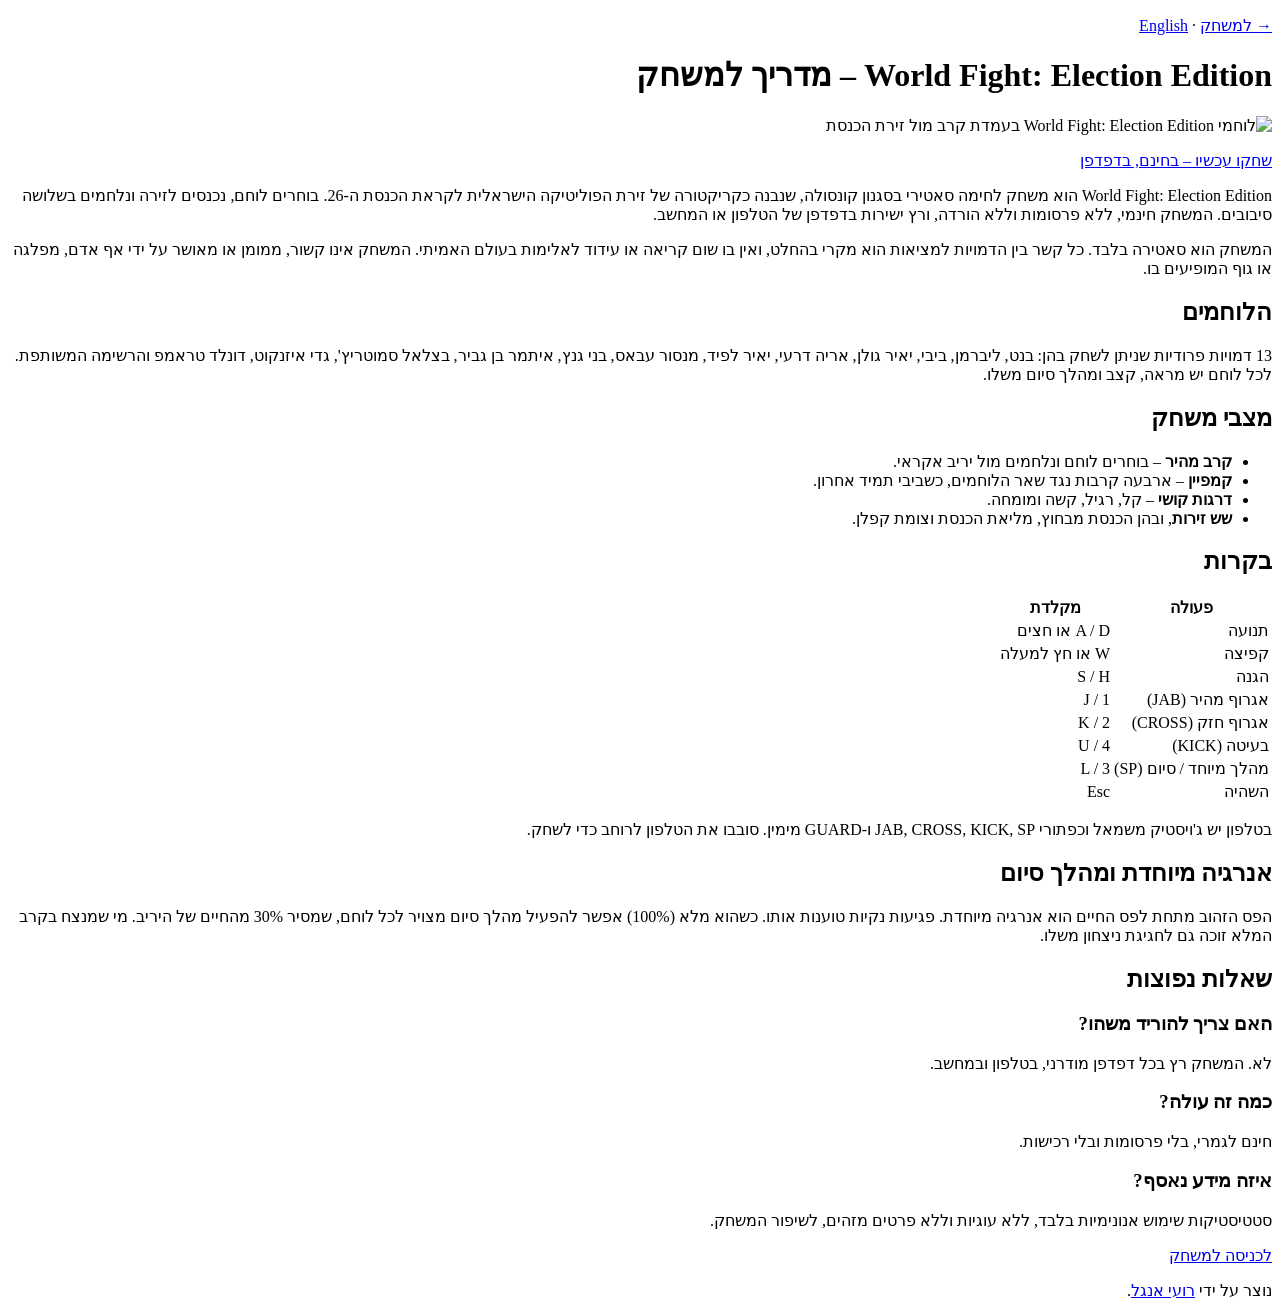
==== web/static/about/index.html @ 85d8ab45 "feat: SEO for israel-election-fight.online (meta, OG, JSON-LD, sitemap, robots, icons, guide pages) " ====
<!doctype html>
<html lang="he" dir="rtl">
<head>
<meta charset="utf-8">
<meta name="viewport" content="width=device-width, initial-scale=1">
<title>איך משחקים ב-World Fight: משחק הלחימה הסאטירי של הבחירות</title>
<meta name="description" content="מדריך למשחק World Fight: Election Edition – משחק לחימה סאטירי חינמי בדפדפן. הדמויות, הבקרות, הקמפיין והמהלכים המיוחדים. סאטירה בלבד.">
<link rel="canonical" href="https://israel-election-fight.online/about/">
<link rel="alternate" hreflang="he" href="https://israel-election-fight.online/about/">
<link rel="alternate" hreflang="en" href="https://israel-election-fight.online/en/">
<link rel="alternate" hreflang="x-default" href="https://israel-election-fight.online/">
<meta property="og:type" content="article">
<meta property="og:site_name" content="World Fight: Election Edition">
<meta property="og:locale" content="he_IL">
<meta property="og:title" content="איך משחקים ב-World Fight: משחק הלחימה הסאטירי של הבחירות">
<meta property="og:description" content="13 לוחמים, קמפיין, קומבואים ומהלכי סיום. משחק סאטירי חינמי בדפדפן, בלי הורדה.">
<meta property="og:url" content="https://israel-election-fight.online/about/">
<meta property="og:image" content="https://israel-election-fight.online/og-image.jpg">
<meta name="twitter:card" content="summary_large_image">
<link rel="icon" href="/favicon.ico" sizes="48x48">
<link rel="icon" type="image/png" sizes="192x192" href="/icon-192.png">
<link rel="apple-touch-icon" href="/apple-touch-icon.png">
<meta name="theme-color" content="#050810">
<link rel="stylesheet" href="/site.css">
</head>
<body>
<main>
<p><a href="/">&rarr; למשחק</a> · <a href="/en/" hreflang="en" lang="en">English</a></p>
<h1>World Fight: Election Edition – מדריך למשחק</h1>
<img src="/og-image.jpg" width="1200" height="630" alt="לוחמי World Fight: Election Edition בעמדת קרב מול זירת הכנסת">
<p><a class="cta" href="/">שחקו עכשיו – בחינם, בדפדפן</a></p>
<p>World Fight: Election Edition הוא משחק לחימה סאטירי בסגנון קונסולה, שנבנה כקריקטורה של זירת הפוליטיקה הישראלית לקראת הכנסת ה-26. בוחרים לוחם, נכנסים לזירה ונלחמים בשלושה סיבובים. המשחק חינמי, ללא פרסומות וללא הורדה, ורץ ישירות בדפדפן של הטלפון או המחשב.</p>
<div class="note">המשחק הוא סאטירה בלבד. כל קשר בין הדמויות למציאות הוא מקרי בהחלט, ואין בו שום קריאה או עידוד לאלימות בעולם האמיתי. המשחק אינו קשור, ממומן או מאושר על ידי אף אדם, מפלגה או גוף המופיעים בו.</div>

<h2>הלוחמים</h2>
<p>13 דמויות פרודיות שניתן לשחק בהן: בנט, ליברמן, ביבי, יאיר גולן, אריה דרעי, יאיר לפיד, מנסור עבאס, בני גנץ, איתמר בן גביר, בצלאל סמוטריץ', גדי איזנקוט, דונלד טראמפ והרשימה המשותפת. לכל לוחם יש מראה, קצב ומהלך סיום משלו.</p>

<h2>מצבי משחק</h2>
<ul>
<li><b>קרב מהיר</b> – בוחרים לוחם ונלחמים מול יריב אקראי.</li>
<li><b>קמפיין</b> – ארבעה קרבות נגד שאר הלוחמים, כשביבי תמיד אחרון.</li>
<li><b>דרגות קושי</b> – קל, רגיל, קשה ומומחה.</li>
<li><b>שש זירות</b>, ובהן הכנסת מבחוץ, מליאת הכנסת וצומת קפלן.</li>
</ul>

<h2>בקרות</h2>
<table>
<tr><th>פעולה</th><th>מקלדת</th></tr>
<tr><td>תנועה</td><td>A / D או חצים</td></tr>
<tr><td>קפיצה</td><td>W או חץ למעלה</td></tr>
<tr><td>הגנה</td><td>S / H</td></tr>
<tr><td>אגרוף מהיר (JAB)</td><td>J / 1</td></tr>
<tr><td>אגרוף חזק (CROSS)</td><td>K / 2</td></tr>
<tr><td>בעיטה (KICK)</td><td>U / 4</td></tr>
<tr><td>מהלך מיוחד / סיום (SP)</td><td>L / 3</td></tr>
<tr><td>השהיה</td><td>Esc</td></tr>
</table>
<p>בטלפון יש ג'ויסטיק משמאל וכפתורי JAB, CROSS, KICK, SP ו-GUARD מימין. סובבו את הטלפון לרוחב כדי לשחק.</p>

<h2>אנרגיה מיוחדת ומהלך סיום</h2>
<p>הפס הזהוב מתחת לפס החיים הוא אנרגיה מיוחדת. פגיעות נקיות טוענות אותו. כשהוא מלא (100%) אפשר להפעיל מהלך סיום מצויר לכל לוחם, שמסיר 30% מהחיים של היריב. מי שמנצח בקרב המלא זוכה גם לחגיגת ניצחון משלו.</p>

<h2>שאלות נפוצות</h2>
<h3>האם צריך להוריד משהו?</h3>
<p>לא. המשחק רץ בכל דפדפן מודרני, בטלפון ובמחשב.</p>
<h3>כמה זה עולה?</h3>
<p>חינם לגמרי, בלי פרסומות ובלי רכישות.</p>
<h3>איזה מידע נאסף?</h3>
<p>סטטיסטיקות שימוש אנונימיות בלבד, ללא עוגיות וללא פרטים מזהים, לשיפור המשחק.</p>

<p><a class="cta" href="/">לכניסה למשחק</a></p>
<footer>נוצר על ידי <a href="https://www.linkedin.com/in/roee-angel/" rel="noopener">רועי אנגל</a>.</footer>
</main>
</body>
</html>
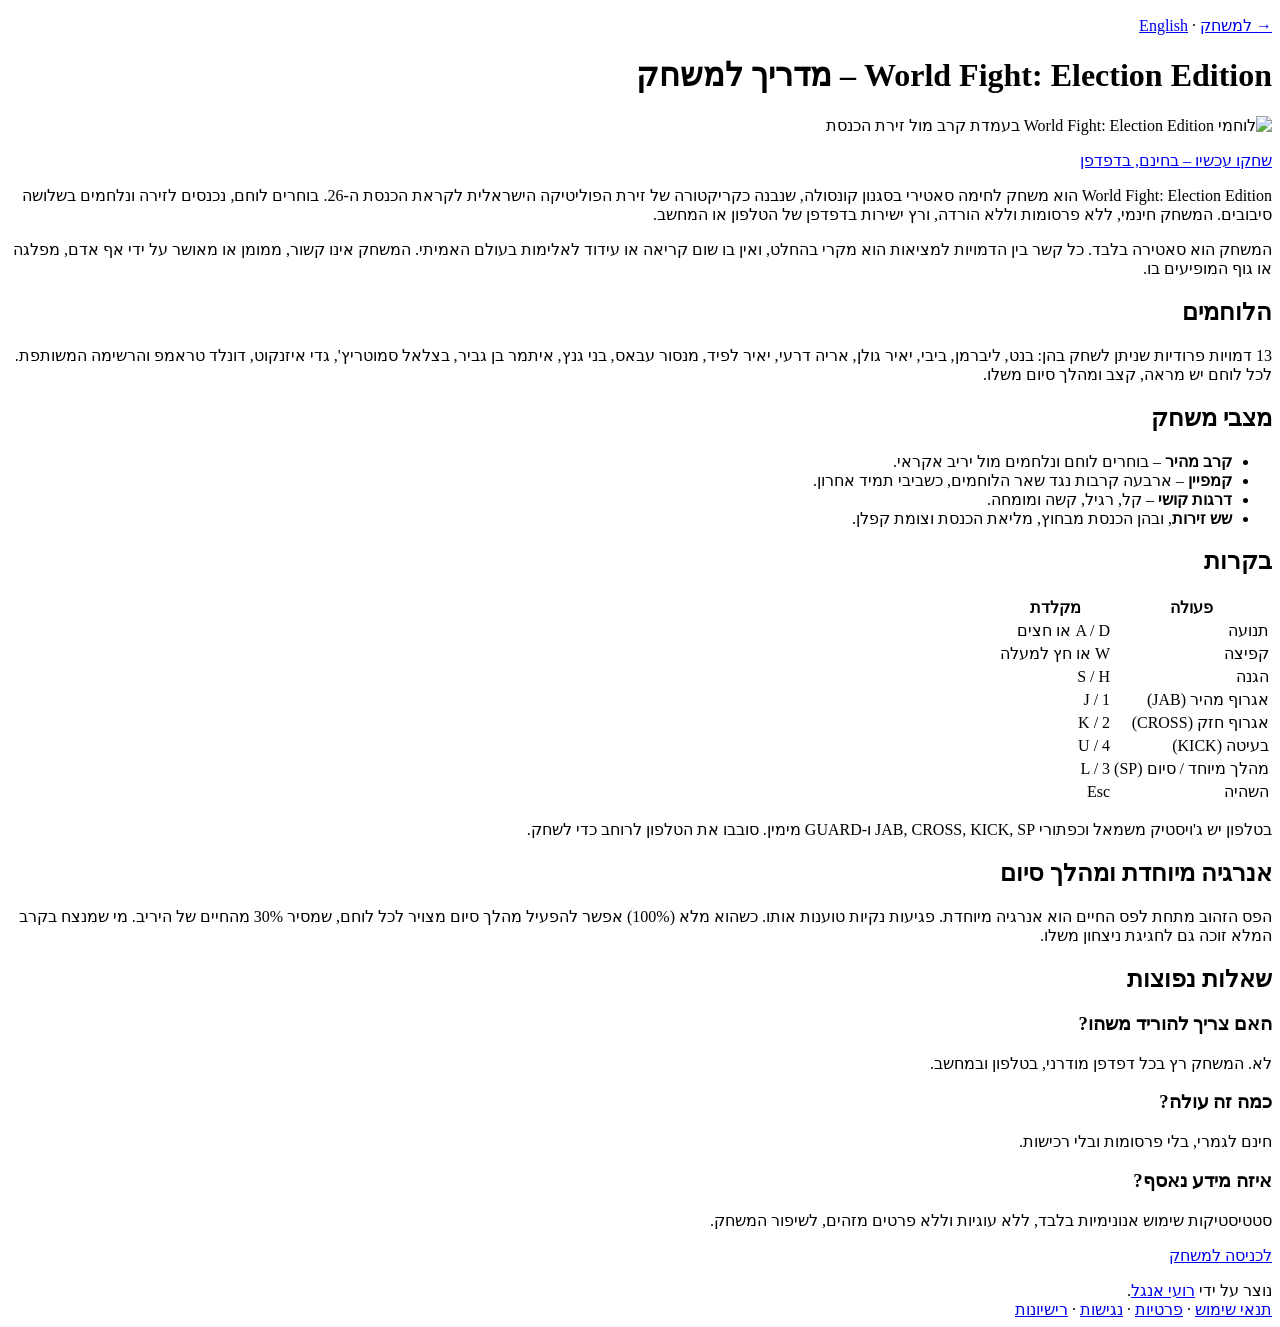
==== commit cb32a341: "feat: terms, privacy, accessibility and licenses pages; legal links in the disclaimer; Zhelanov CC-B" ====
--- a/web/static/about/index.html
+++ b/web/static/about/index.html
@@ -69,7 +69,7 @@
 <p>סטטיסטיקות שימוש אנונימיות בלבד, ללא עוגיות וללא פרטים מזהים, לשיפור המשחק.</p>
 
 <p><a class="cta" href="/">לכניסה למשחק</a></p>
-<footer>נוצר על ידי <a href="https://www.linkedin.com/in/roee-angel/" rel="noopener">רועי אנגל</a>.</footer>
+<footer>נוצר על ידי <a href="https://www.linkedin.com/in/roee-angel/" rel="noopener">רועי אנגל</a>.<br><a href="/terms/">תנאי שימוש</a> · <a href="/privacy/">פרטיות</a> · <a href="/accessibility/">נגישות</a> · <a href="/licenses/">רישיונות</a></footer>
 </main>
 </body>
 </html>
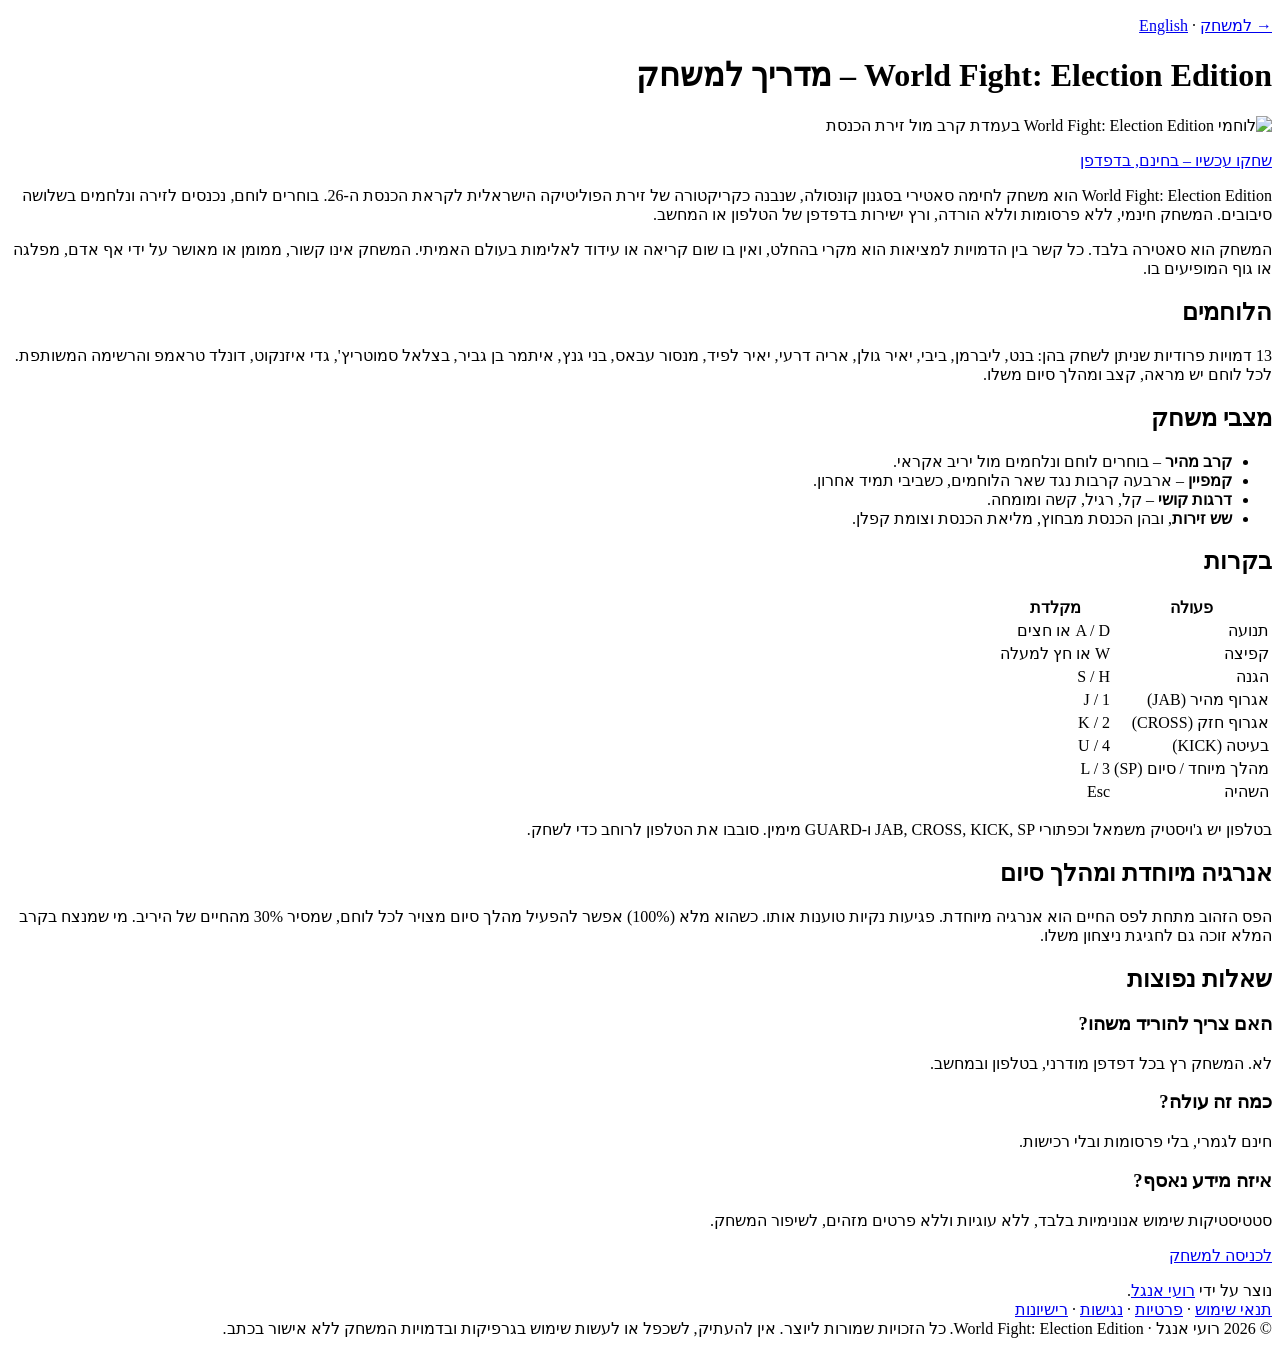
==== commit 5bcbea47: "fix: untrack real press-photo references from the public repo; add copyright footer and fuller satir" ====
--- a/web/static/about/index.html
+++ b/web/static/about/index.html
@@ -69,7 +69,7 @@
 <p>סטטיסטיקות שימוש אנונימיות בלבד, ללא עוגיות וללא פרטים מזהים, לשיפור המשחק.</p>
 
 <p><a class="cta" href="/">לכניסה למשחק</a></p>
-<footer>נוצר על ידי <a href="https://www.linkedin.com/in/roee-angel/" rel="noopener">רועי אנגל</a>.<br><a href="/terms/">תנאי שימוש</a> · <a href="/privacy/">פרטיות</a> · <a href="/accessibility/">נגישות</a> · <a href="/licenses/">רישיונות</a></footer>
+<footer>נוצר על ידי <a href="https://www.linkedin.com/in/roee-angel/" rel="noopener">רועי אנגל</a>.<br><a href="/terms/">תנאי שימוש</a> · <a href="/privacy/">פרטיות</a> · <a href="/accessibility/">נגישות</a> · <a href="/licenses/">רישיונות</a><br>© 2026 רועי אנגל · World Fight: Election Edition. כל הזכויות שמורות ליוצר. אין להעתיק, לשכפל או לעשות שימוש בגרפיקות ובדמויות המשחק ללא אישור בכתב.</footer>
 </main>
 </body>
 </html>
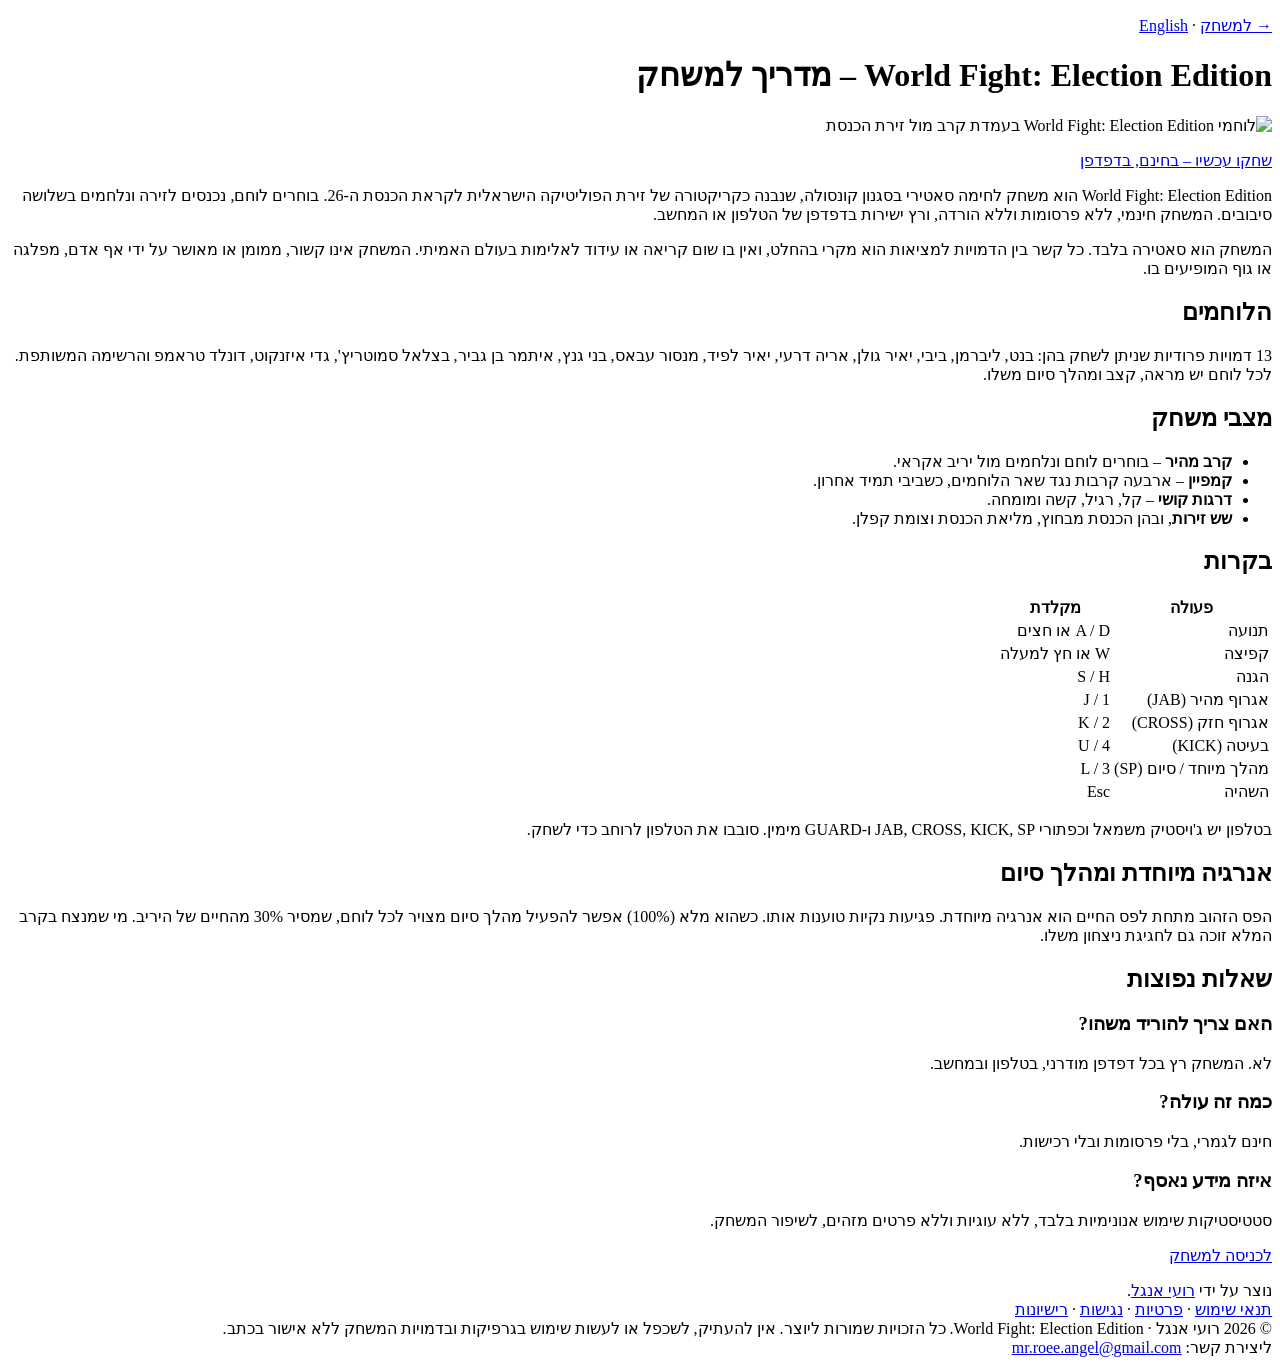
==== commit 0beaccd7: "docs: contact email and copyright on every page Co-Authored-By: Claude Sonnet 5.5 <noreply@anthropic" ====
--- a/web/static/about/index.html
+++ b/web/static/about/index.html
@@ -69,7 +69,7 @@
 <p>סטטיסטיקות שימוש אנונימיות בלבד, ללא עוגיות וללא פרטים מזהים, לשיפור המשחק.</p>
 
 <p><a class="cta" href="/">לכניסה למשחק</a></p>
-<footer>נוצר על ידי <a href="https://www.linkedin.com/in/roee-angel/" rel="noopener">רועי אנגל</a>.<br><a href="/terms/">תנאי שימוש</a> · <a href="/privacy/">פרטיות</a> · <a href="/accessibility/">נגישות</a> · <a href="/licenses/">רישיונות</a><br>© 2026 רועי אנגל · World Fight: Election Edition. כל הזכויות שמורות ליוצר. אין להעתיק, לשכפל או לעשות שימוש בגרפיקות ובדמויות המשחק ללא אישור בכתב.</footer>
+<footer>נוצר על ידי <a href="https://www.linkedin.com/in/roee-angel/" rel="noopener">רועי אנגל</a>.<br><a href="/terms/">תנאי שימוש</a> · <a href="/privacy/">פרטיות</a> · <a href="/accessibility/">נגישות</a> · <a href="/licenses/">רישיונות</a><br>© 2026 רועי אנגל · World Fight: Election Edition. כל הזכויות שמורות ליוצר. אין להעתיק, לשכפל או לעשות שימוש בגרפיקות ובדמויות המשחק ללא אישור בכתב.<br>ליצירת קשר: <a href="mailto:mr.roee.angel@gmail.com">mr.roee.angel@gmail.com</a></footer>
 </main>
 </body>
 </html>
